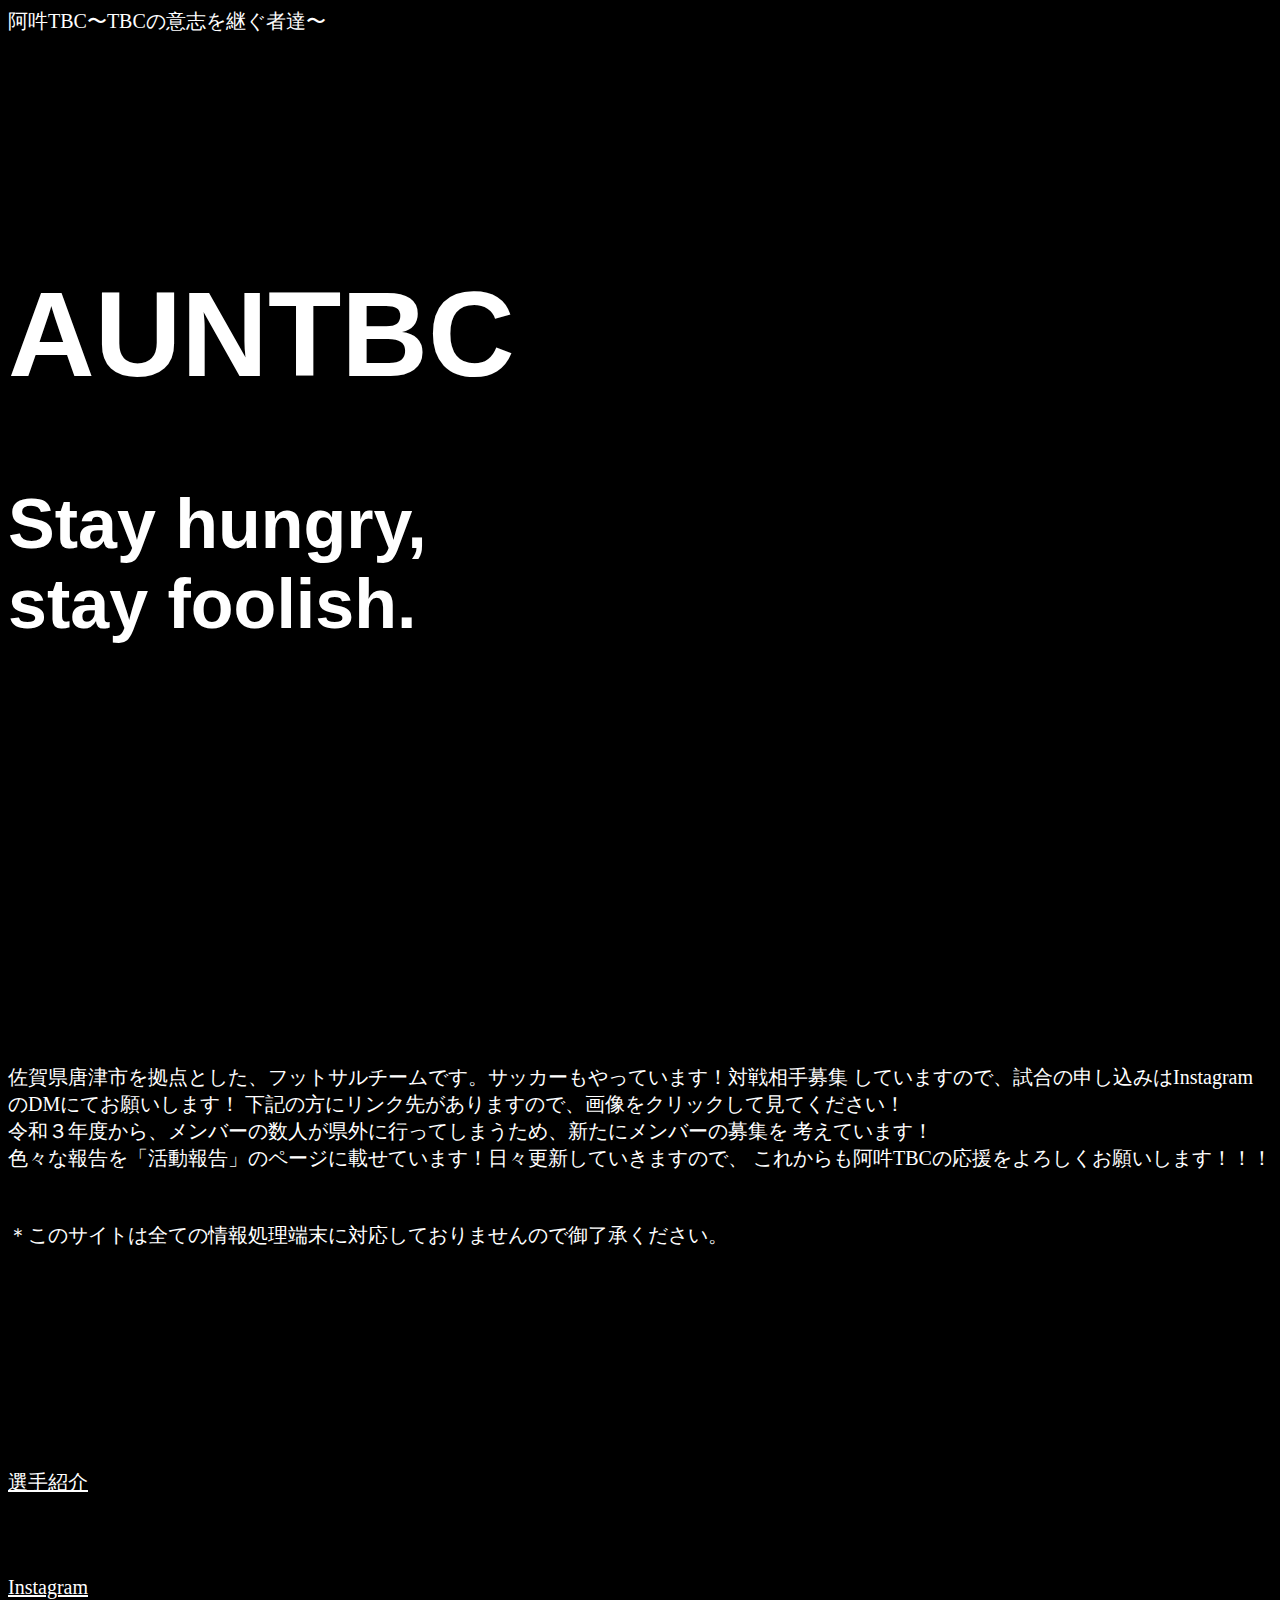
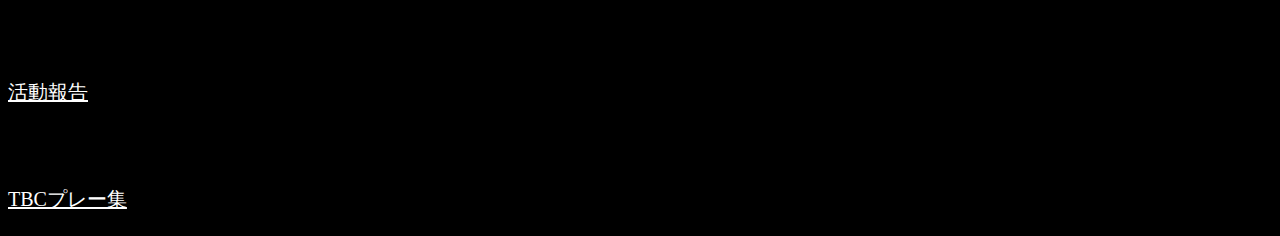
==== index.html @ 8e14afd5 "initial commit." ====
<!DOCTYPE html>
  <html>
  <head>
    <script src=
    "https://ajax.googleapis.com/ajax/libs/jquery/3.3.1/jquery.min.js">
    </script>

    <meta charset="utf-8">
    <meta name="viewport" content="width=device-width, initial-scale=1.0">
    <meta http-equiv="X-UA-Compatible" content="IE=edge" />

    <meta name="keywords" content="ワード,ワード,ワード">
    <meta name="author" content="作者">

    <meta name="viewport" content="width=device-width, initial-scale=1" />
    <meta name="description" content="阿吽TBCはフットサルチームとして活動をしております。
    試合の募集などもやっているのでよろしくお願いします！このサイトはみんなに阿吽TBCをもっと
    知ってもらいたいという気持ちからできました。"　/>

    <link rel="stylesheet"
    href="https://use.fontawesome.com/releases/v5.6.4/css/all.css">

    <link rel="stylesheet" href="style.css" />
    <script src="script.js"></script>

    <title>阿吽TBC公式サイト〜TBCの意志を継ぐ者達〜</title>
  </head>
  <body>

    <header class="page-header">
      <div class="header1">
      阿吽TBC〜TBCの意志を継ぐ者達〜
      </div>
    </header>



  <main class="page-main">
    <h1>AUNTBC</h1>
    <h3>Stay hungry,<br>stay foolish.</h3>


    <div class="one">
       <p>佐賀県唐津市を拠点とした、フットサルチームです。サッカーもやっています！対戦相手募集
      していますので、試合の申し込みはInstagramのDMにてお願いします！
      下記の方にリンク先がありますので、画像をクリックして見てください！
       <br>令和３年度から、メンバーの数人が県外に行ってしまうため、新たにメンバーの募集を
      考えています！
       <br>色々な報告を「活動報告」のページに載せています！日々更新していきますので、
      これからも阿吽TBCの応援をよろしくお願いします！！！
　　　<br>
      <br>
      ＊このサイトは全ての情報処理端末に対応しておりませんので御了承ください。
       </p>
    </div>
  </main>




   <footer class="page-footer">
     <footer>
      <p>
        <a href="index02.html"target="_blank">選手紹介
          <br>
        <img src="02.jpg" alt="" />
      </a>
      </P>

        <br>

        <p>
        <a href="https://instagram.com/aunntbc?igshid=1cjdf88ivzwan">
          Instagram
          <br>
          <img src="0025t.png" alt="" />
        </a>
        </p>

          <br>

          <p>
            <a href="index03.html" target="_blank">活動報告
              <br>
              <img src="03.jpg" alt="" />
            </a>
            </p>

          <br>

          <p>
            <a href="index04.html" target="_blank">TBCプレー集
              <br>
              <img src="04.jpg" alt="" />
            </a>
          </p>
        </div>
      </footer>
    </footer>

  <script>
 jQuery(function() {
     var pagetop = $('#page_top');
     pagetop.hide();
     $(window).scroll(function () {
         if ($(this).scrollTop() > 100) {  //100pxスクロールしたら表示
             pagetop.fadeIn();
         } else {
             pagetop.fadeOut();
         }
     });
     pagetop.click(function () {
         $('body,html').animate({
             scrollTop: 0
         }, 500); //0.5秒かけてトップへ移動
         return false;
     });
 });
</script>


    <div id="page_top" style>
      <a href="#">
        </a>
    </div>


  </body>
  </html>
---- style.css ----
img{
  max-width: 100%;
  height: auto;
  width: 10%;
}

iframe{
  width: 100%;
}


h1 {
  font-size: 120px;
  font-family: 'Arial',YuGothic,'Yu Gothic','Hiragino Kaku Gothic ProN',
  'ヒラギノ角ゴ ProN W3','メイリオ', Meiryo,'ＭＳ ゴシック' ,sans-serif;
}

h3 {
  font-size: 70px;
  font-family: 'Arial',YuGothic,'Yu Gothic','Hiragino Kaku Gothic ProN',
  'ヒラギノ角ゴ ProN W3','メイリオ', Meiryo,'ＭＳ ゴシック' ,sans-serif;
}

h1, h3 {
  color: white;
  position: relative;
  top: 150px;
  left: 0px;
  font-style: normal;
}

.one{
  position: relative;
  top: 100px;
}

p{
  position: relative;
  top: 400px;
  left: 0px;

  color: white;
  font-size: 20px;
}

.header1{
  font-size: 20px;
  color: white;
  background: black;
}

.page-footer{
  position: relative;
  top: 300px;
}


a {
  color: white;
}

 div {
   display: block;
 }


 #page_top {
   width: 50px;
   height: 50px;
   position: fixed;
   right: 0;
   bottom: 0;
   background-color: white;
   opacity: 0.6;
   border-radius: 50%;
 }

　#page_top a {
  position: relative;
  display: block;
  width: 50px;
  height: 50px;
  text-decoration: none;
}

#page_top a::before {
   font-family: 'Font Awesome 5 Free';
   font-weight: 900;
   content: '\f0d8';
   font-size: 25px;
   color: black;
   position: absolute;
   width: 25px;
   height: 25px;
   top: -5px;
   bottom: 0;
   right: 0;
   left: 0;
   margin: auto;
   text-align: center;
}

 script {
   display: none;
 }

body{
  background-color: black;
  background-image: url(IMG_1830.jpg);
  background-repeat: no-repeat;
  background-size: cover;
  background-attachment: fixed;

  font-size: 15px;
  font-family: serif;
}


@media screen and (max-width:600px) {

	/*　画面サイズが600px以下の場合ここの記述が適用される　*/
main{
  width: 100%;
    }

    * {
   	float: none;
   	position: static;
   }

   img {
   	max-width: 100%;
   	height: auto;
    width: 15%;
   }

   .header1{
     font-size: 10px;
         }


   h1{
     font-size: 70px;
     position: relative;
     top: 250px;

   }

   h3{
     font-size: 40px;
     position: relative;
     top: 250px;
   }

  .one{
    position: relative;
    top: 200px;
  }

   p{
     font-size: 15px;
   }

   .footer{
     position: relative;
     top: 250px;
   }

   body{
     background-color: black;
     background-image: url(IMG_1830.jpg);
     background-repeat: no-repeat;
     background-position: 50% 50%;
     background-size: cover;
     padding: 1em;
     background-attachment: fixed;
   }


  }

@media screen and (max-width:1024px) and (orientation: portrait) {



























}
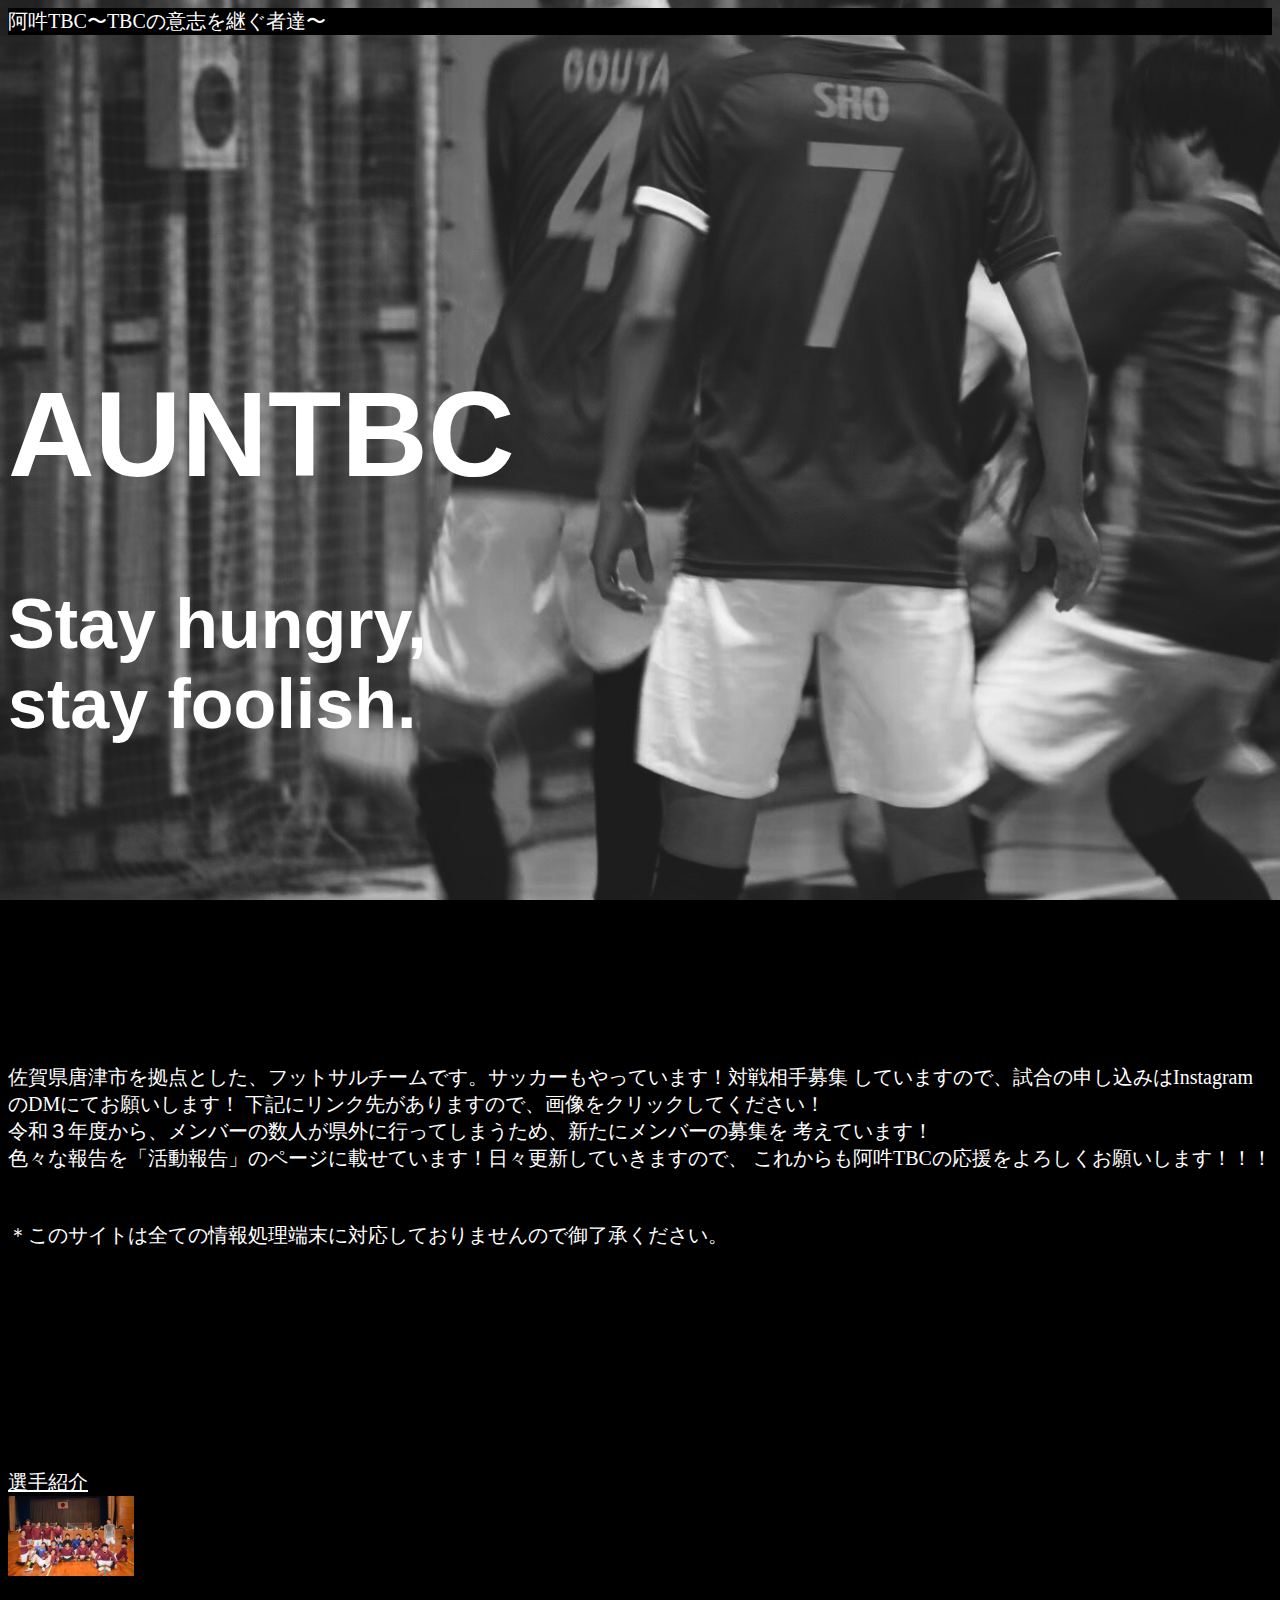
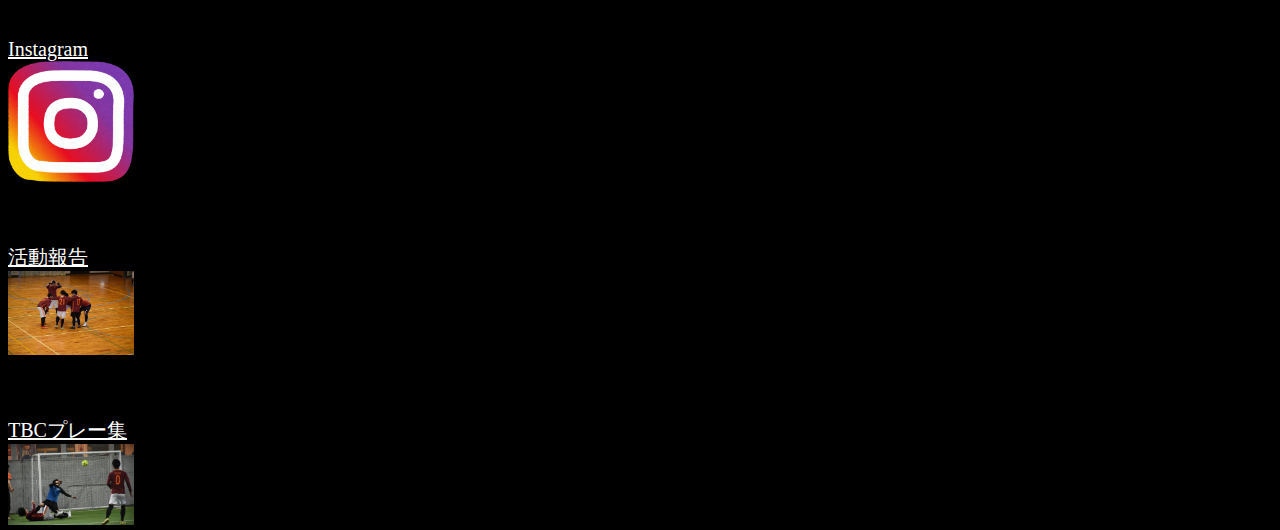
==== commit abdd43dc: "initial commit" ====
--- a/index.html
+++ b/index.html
@@ -43,7 +43,7 @@
     <div class="one">
        <p>佐賀県唐津市を拠点とした、フットサルチームです。サッカーもやっています！対戦相手募集
       していますので、試合の申し込みはInstagramのDMにてお願いします！
-      下記の方にリンク先がありますので、画像をクリックして見てください！
+      下記にリンク先がありますので、画像をクリックしてください！
        <br>令和３年度から、メンバーの数人が県外に行ってしまうため、新たにメンバーの募集を
       考えています！
        <br>色々な報告を「活動報告」のページに載せています！日々更新していきますので、
--- a/style.css
+++ b/style.css
@@ -25,7 +25,7 @@
 h1, h3 {
   color: white;
   position: relative;
-  top: 150px;
+  top: 250px;
   left: 0px;
   font-style: normal;
 }
@@ -141,16 +141,16 @@
 
 
    h1{
-     font-size: 70px;
-     position: relative;
-     top: 250px;
-
-   }
-
-   h3{
      font-size: 40px;
      position: relative;
-     top: 250px;
+     top: 400px;
+
+   }
+
+   h3{
+     font-size: 20px;
+     position: relative;
+     top: 380px;
    }
 
   .one{
@@ -172,9 +172,9 @@
      background-image: url(IMG_1830.jpg);
      background-repeat: no-repeat;
      background-position: 50% 50%;
-     background-size: cover;
+     background-size: contain;
      padding: 1em;
-     background-attachment: fixed;
+     background-attachment: scroll;
    }
 
 
